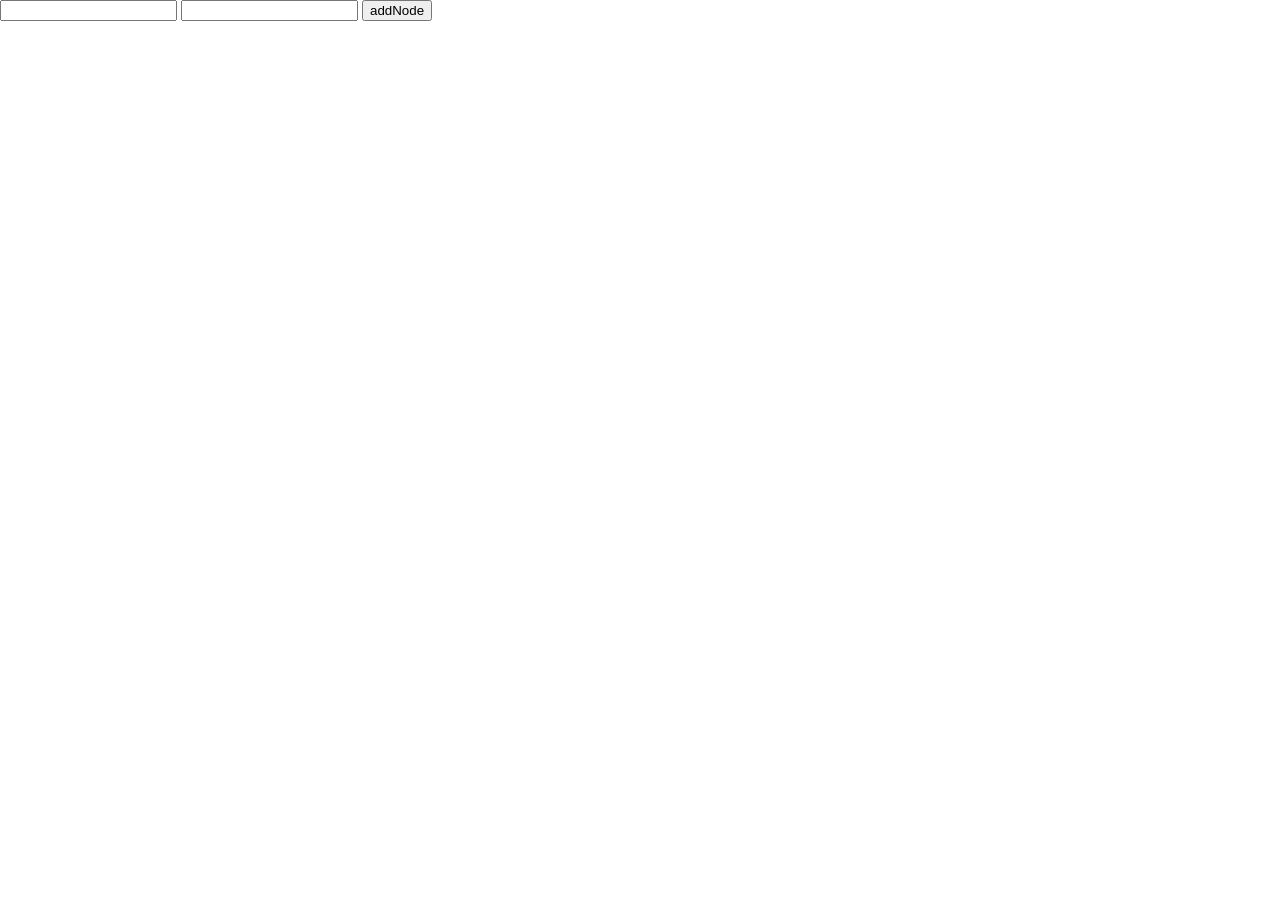
==== process_design.html @ 0d21efd7 "update" ====
<!DOCTYPE html>
<html lang="en">

<head>
    <meta charset="UTF-8">
    <meta name="viewport" content="width=device-width, initial-scale=1.0">
    <title>Document</title>
    <link rel="stylesheet" href="process_design.css">
</head>

<body>
    <input type="text" id="name">
    <input type="number" id="index">
    <button id="addNode">addNode</button>
    <div class="area_wheel" id="area_wheel">
        <div id="main">

        </div>
    </div>
    <script src="process_design.js"></script>
</body>

</html>
---- process_design.css ----
html,
body {
    width: 100%;
    height: 100%;
    padding: 0px;
    margin: 0px;
    overflow: hidden;
}

#main {
    position: absolute;
    top: 0px;
    left: 0px;
}

.row_node {
    display: flex;
    justify-content: center;
    gap: 10px;
    margin-bottom: 50px;
}

.area_wheel {
    width: 100%;
    height: 100%;
    overflow: auto;
    position: relative;
}

.node_sign {
    border-radius: 8px;
    width: 180px;
    height: 80px;
    background-color: #AEDDF3;
    text-align: center;
}
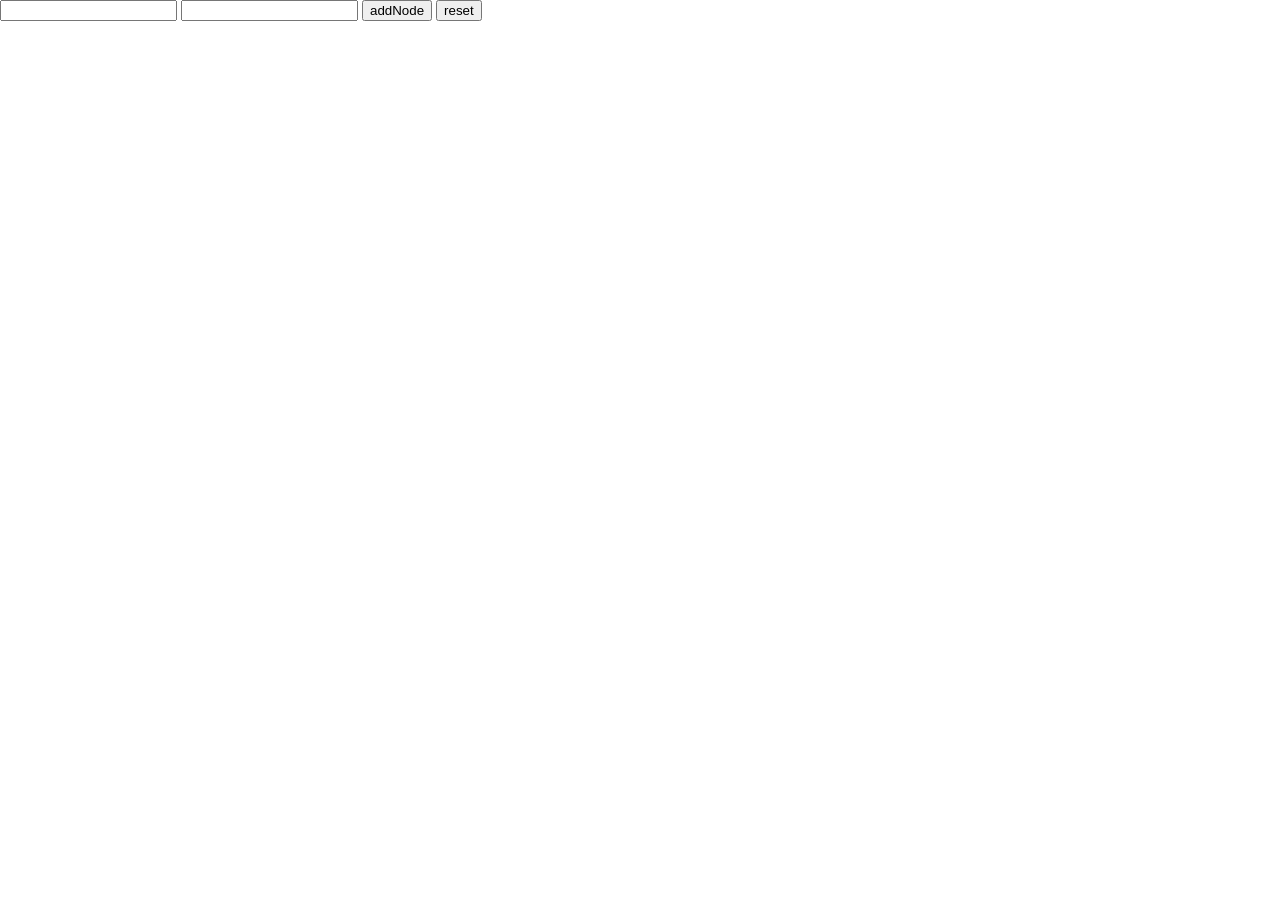
==== commit 8104cbd5: "1" ====
--- a/process_design.html
+++ b/process_design.html
@@ -12,6 +12,7 @@
     <input type="text" id="name">
     <input type="number" id="index">
     <button id="addNode">addNode</button>
+    <button id="reset">reset</button>
     <div class="area_wheel" id="area_wheel">
         <div id="main">
 
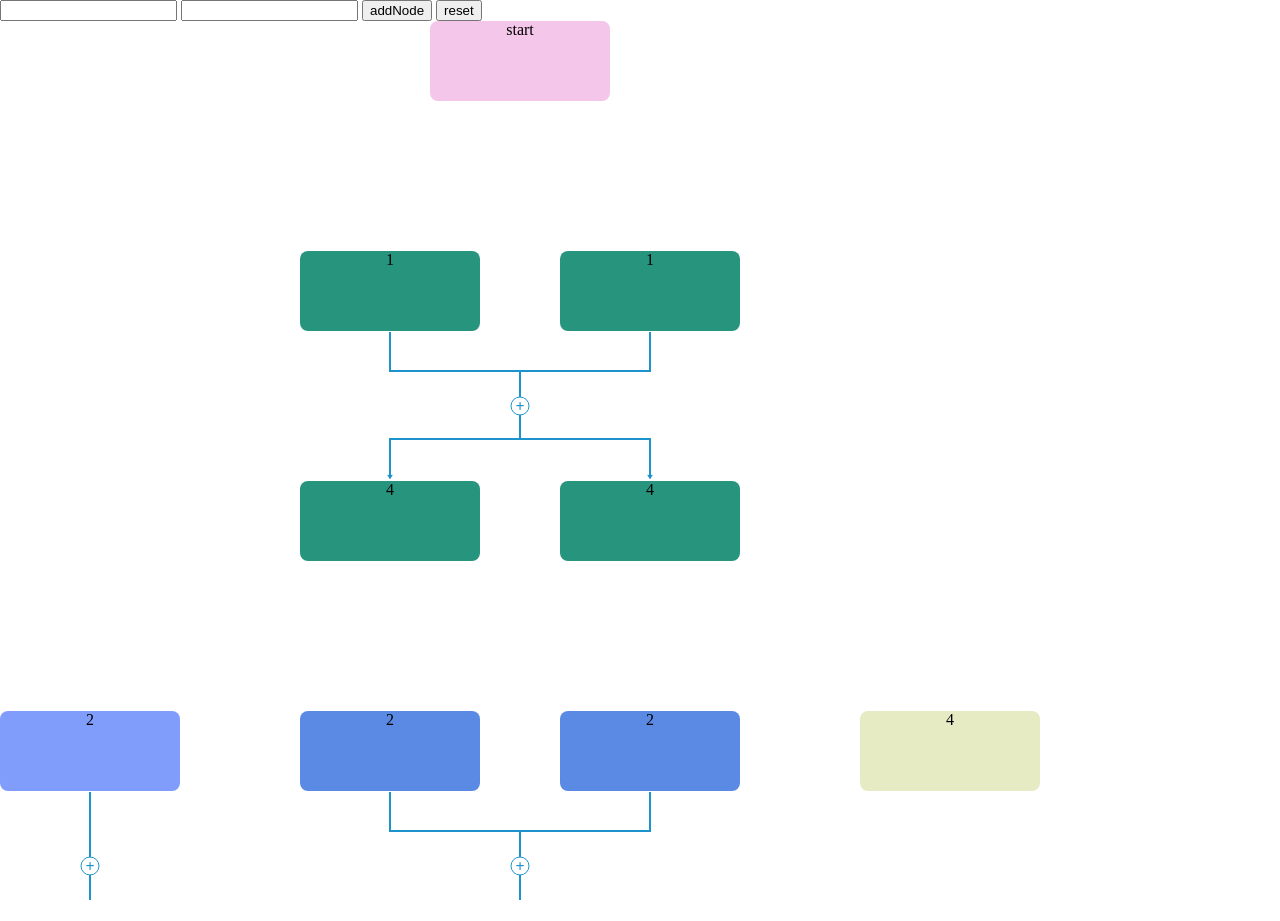
==== commit f787c7b4: "1" ====
--- a/process_design.html
+++ b/process_design.html
@@ -15,7 +15,15 @@
     <button id="reset">reset</button>
     <div class="area_wheel" id="area_wheel">
         <div id="main">
+            <div class="row">
+                <div class="node_sign" id="6556d63967a1f8c81f832e84" style="background: rgb(244, 198, 234);">start</div>
+            </div>
+            <div class="container" id="container">
 
+            </div>
+            <div class="row">
+                <div class="node_sign" id="6556d63967a1f8c81f832e84" style="background: rgb(244, 198, 234);">end</div>
+            </div>
         </div>
     </div>
     <script src="process_design.js"></script>
--- a/process_design.css
+++ b/process_design.css
@@ -15,9 +15,29 @@
 
 .row_node {
     display: flex;
+    gap: 120px;
     justify-content: center;
-    gap: 10px;
-    margin-bottom: 50px;
+}
+
+.row {
+    display: flex;
+    justify-content: center;
+}
+
+.row_node_child {
+    display: flex;
+    justify-content: center;
+    gap: 80px;
+}
+
+.row_node_organization {
+    margin: 0px auto;
+}
+
+.roadNodeOrganization,
+.roadNodePersonal {
+    height: 150px;
+    position: relative;
 }
 
 .area_wheel {
@@ -25,6 +45,41 @@
     height: 100%;
     overflow: auto;
     position: relative;
+    cursor: grab;
+}
+
+.line {
+    position: absolute;
+    background: #1D93CD;
+    left: 50%;
+    transform: translate(-50%, -50%);
+}
+
+.line_arrow_connect {
+    clip-path: polygon(50% 100%, 0 0, 100% 0);
+    bottom: -4px;
+    display: flex;
+    align-items: center;
+    width: 6px;
+    height: 5px;
+}
+
+.add_btn {
+    box-sizing: border-box;
+    width: 19px;
+    height: 19px;
+    border-radius: 100%;
+    border: 1px solid #1D93CD;
+    z-index: 10;
+    background: white;
+    left: 50%;
+    top: 50%;
+    position: absolute;
+    transform: translate(-50%, -50%);
+    text-align: center;
+    color: #1D93CD;
+    font-weight: bolder;
+    cursor: pointer;
 }
 
 .node_sign {
@@ -33,4 +88,5 @@
     height: 80px;
     background-color: #AEDDF3;
     text-align: center;
+    cursor: pointer;
 }
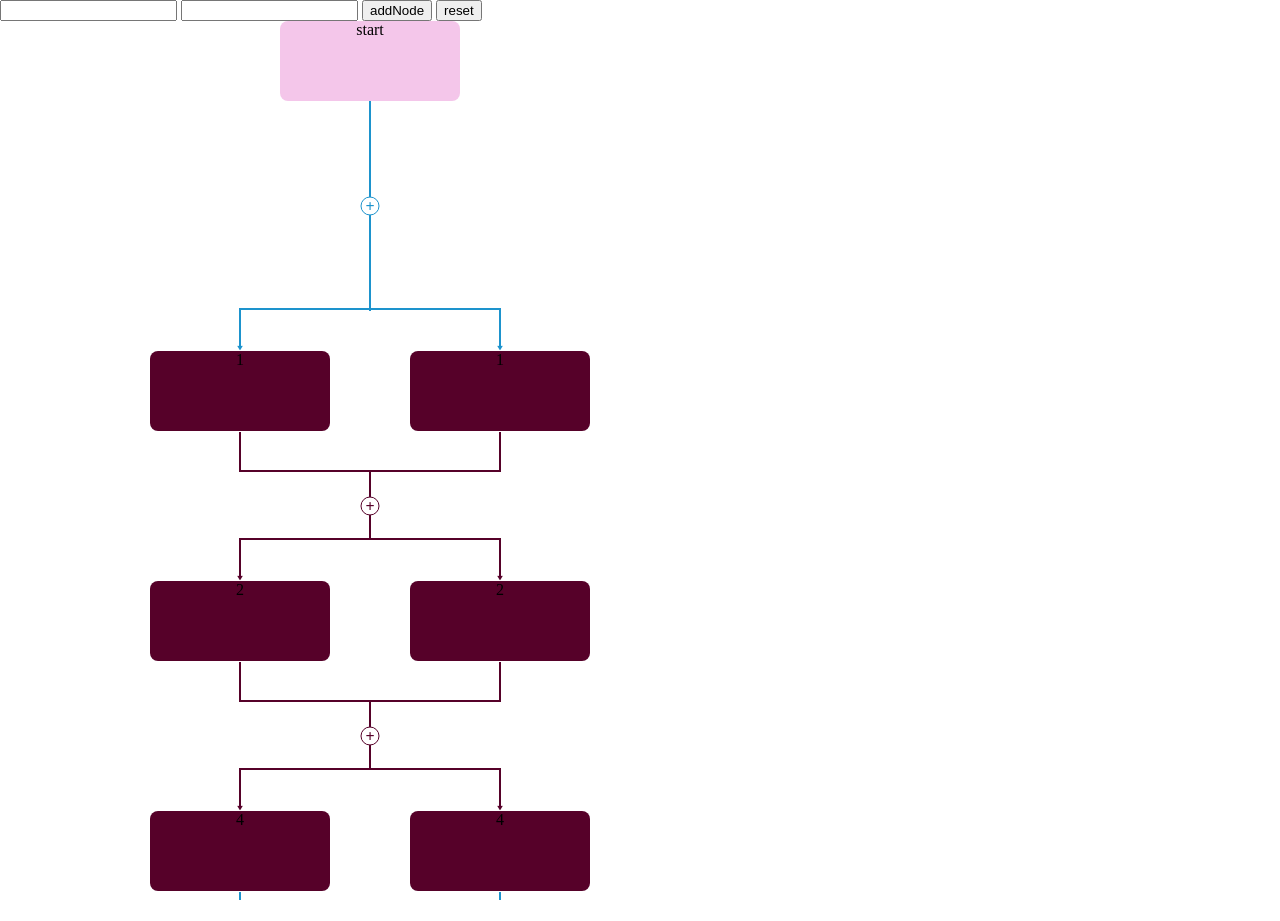
==== commit be30a2e0: "1" ====
--- a/process_design.html
+++ b/process_design.html
@@ -17,12 +17,14 @@
         <div id="main">
             <div class="row">
                 <div class="node_sign" id="6556d63967a1f8c81f832e84" style="background: rgb(244, 198, 234);">start</div>
+                <div class="line"></div>
             </div>
             <div class="container" id="container">
 
             </div>
-            <div class="row">
+            <div class="row end">
                 <div class="node_sign" id="6556d63967a1f8c81f832e84" style="background: rgb(244, 198, 234);">end</div>
+                <div class="line"></div>
             </div>
         </div>
     </div>
--- a/process_design.css
+++ b/process_design.css
@@ -28,13 +28,20 @@
     display: flex;
     justify-content: center;
     gap: 80px;
+    position: relative;
 }
 
-.row_node_organization {
-    margin: 0px auto;
+.row_node_organization {}
+
+.roadNodeOrganization {
+    height: 250px;
+    position: relative;
 }
 
-.roadNodeOrganization,
+.roadNodeOrganization>.line {
+    transform: none !important;
+}
+
 .roadNodePersonal {
     height: 150px;
     position: relative;
@@ -55,9 +62,10 @@
     transform: translate(-50%, -50%);
 }
 
+
 .line_arrow_connect {
     clip-path: polygon(50% 100%, 0 0, 100% 0);
-    bottom: -4px;
+    bottom: -5px;
     display: flex;
     align-items: center;
     width: 6px;
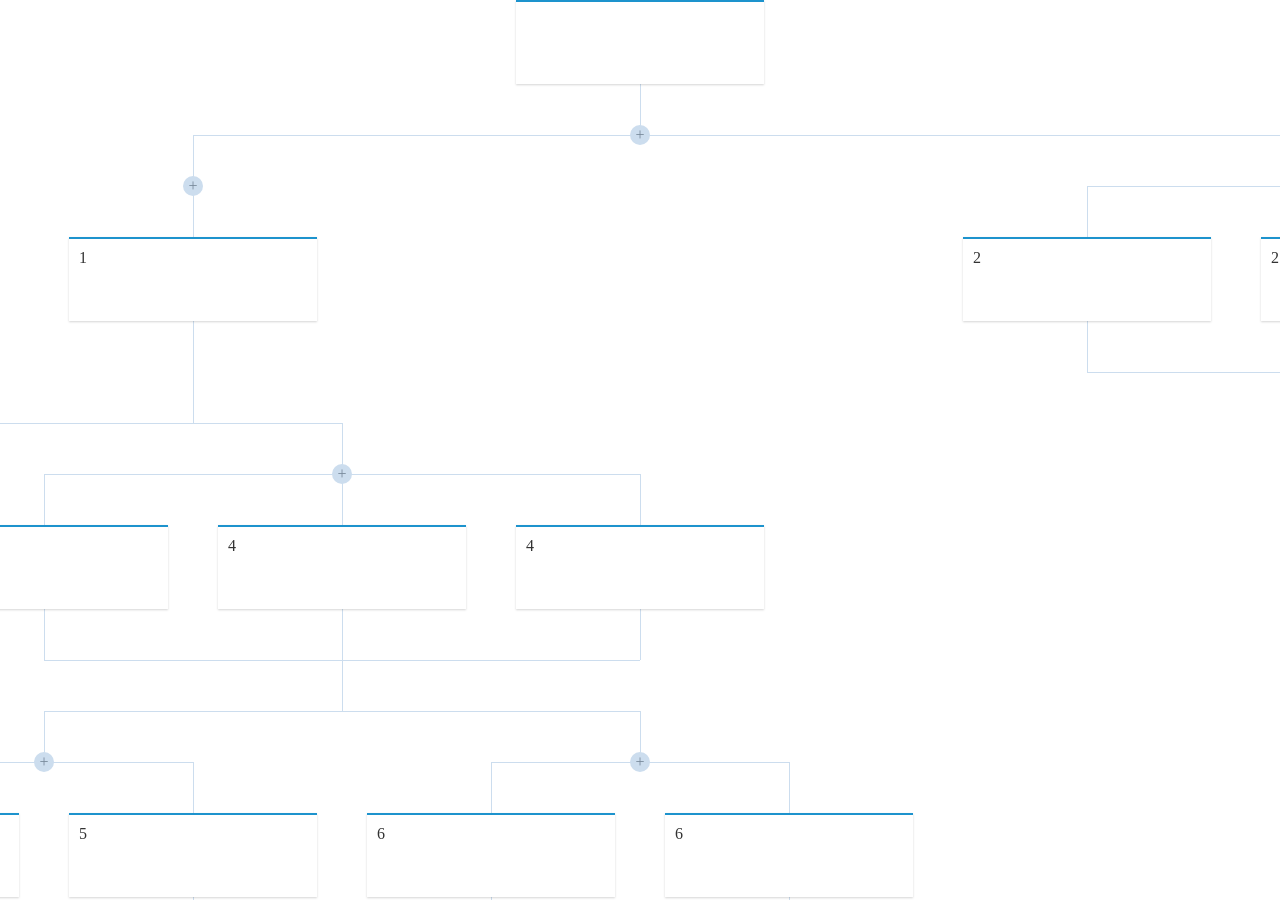
==== commit e1276b28: "1" ====
--- a/process_design.html
+++ b/process_design.html
@@ -9,23 +9,9 @@
 </head>
 
 <body>
-    <input type="text" id="name">
-    <input type="number" id="index">
-    <button id="addNode">addNode</button>
-    <button id="reset">reset</button>
     <div class="area_wheel" id="area_wheel">
         <div id="main">
-            <div class="row">
-                <div class="node_sign" id="6556d63967a1f8c81f832e84" style="background: rgb(244, 198, 234);">start</div>
-                <div class="line"></div>
-            </div>
-            <div class="container" id="container">
 
-            </div>
-            <div class="row end">
-                <div class="node_sign" id="6556d63967a1f8c81f832e84" style="background: rgb(244, 198, 234);">end</div>
-                <div class="line"></div>
-            </div>
         </div>
     </div>
     <script src="process_design.js"></script>
--- a/process_design.css
+++ b/process_design.css
@@ -11,40 +11,11 @@
     position: absolute;
     top: 0px;
     left: 0px;
-}
-
-.row_node {
+    width: 100%;
+    height: 100%;
     display: flex;
-    gap: 120px;
-    justify-content: center;
-}
-
-.row {
-    display: flex;
-    justify-content: center;
-}
-
-.row_node_child {
-    display: flex;
-    justify-content: center;
-    gap: 80px;
-    position: relative;
-}
-
-.row_node_organization {}
-
-.roadNodeOrganization {
-    height: 250px;
-    position: relative;
-}
-
-.roadNodeOrganization>.line {
-    transform: none !important;
-}
-
-.roadNodePersonal {
-    height: 150px;
-    position: relative;
+    align-items: center;
+    flex-direction: column;
 }
 
 .area_wheel {
@@ -55,46 +26,118 @@
     cursor: grab;
 }
 
-.line {
-    position: absolute;
-    background: #1D93CD;
-    left: 50%;
-    transform: translate(-50%, -50%);
+.group-node {
+    display: flex;
+    position: relative;
+    flex-direction: column;
+    justify-content: center;
+    gap: 51px 0px;
 }
 
-
-.line_arrow_connect {
-    clip-path: polygon(50% 100%, 0 0, 100% 0);
-    bottom: -5px;
+.node {
+    width: fit-content;
     display: flex;
-    align-items: center;
-    width: 6px;
-    height: 5px;
+    flex-direction: column;
+    position: relative;
 }
 
-.add_btn {
-    box-sizing: border-box;
-    width: 19px;
-    height: 19px;
-    border-radius: 100%;
-    border: 1px solid #1D93CD;
-    z-index: 10;
-    background: white;
+.node-content {
+    padding: 10px;
+    text-decoration: none;
+    display: table;
+    border-radius: 0;
+    color: #333;
+    background: #fff;
+    box-shadow: 0 1px 2px rgba(0, 0, 0, 0.17);
+    position: relative;
+    margin: 0;
+    width: 228px;
+    height: 62px;
+    border-top: 2px solid #1D93CD;
+    border-left-color: transparent;
+    border-right-color: transparent;
+    border-bottom-color: transparent;
+    position: relative;
+    margin: auto;
+}
+
+.line {
+    width: 1px;
+    height: 51px;
+    margin: auto;
+    background: #cde;
+
+}
+
+.add-node {
+    width: 20px;
+    height: 20px;
+    line-height: 20px;
+    text-align: center;
+    text-decoration: none;
+    border-radius: 50%;
+    font-size: 16px;
+    z-index: 4;
+    display: block;
+    margin: -10px;
+    background: #cde;
+    color: #789;
+    margin: auto;
+    position: absolute;
+    top: 0%;
+    transform: translate(-50%, -50%);
     left: 50%;
-    top: 50%;
-    position: absolute;
-    transform: translate(-50%, -50%);
-    text-align: center;
-    color: #1D93CD;
-    font-weight: bolder;
+}
+
+.add-node:hover {
+    background: #278be1;
+    color: #fff;
     cursor: pointer;
 }
 
-.node_sign {
-    border-radius: 8px;
-    width: 180px;
-    height: 80px;
-    background-color: #AEDDF3;
-    text-align: center;
+.line-group-top {
+    position: absolute;
+    width: 100%;
+    background: #cde;
+    height: 1px;
+}
+
+.group-content>.group-content {
+    margin-top: 0px;
+}
+
+.line-to {}
+
+.line-to-top {
+    position: absolute;
+    width: 100%;
+    bottom: 100%;
+}
+
+.group-content {
+    display: flex;
+    gap: 0px 50px;
+    position: relative;
+    margin-top: 51px;
+    align-items: baseline;
+    width: fit-content;
+    margin: auto;
+}
+
+.node-first>.group-content {
+    margin-top: 0px;
+}
+
+.group-content-group {
+    align-items: baseline;
+    display: flex;
+    padding-top: 51px;
+    gap: 0px 50px;
+    position: relative;
+    justify-content: center;
+}
+
+.node-content:hover {
+    background: red;
     cursor: pointer;
 }
